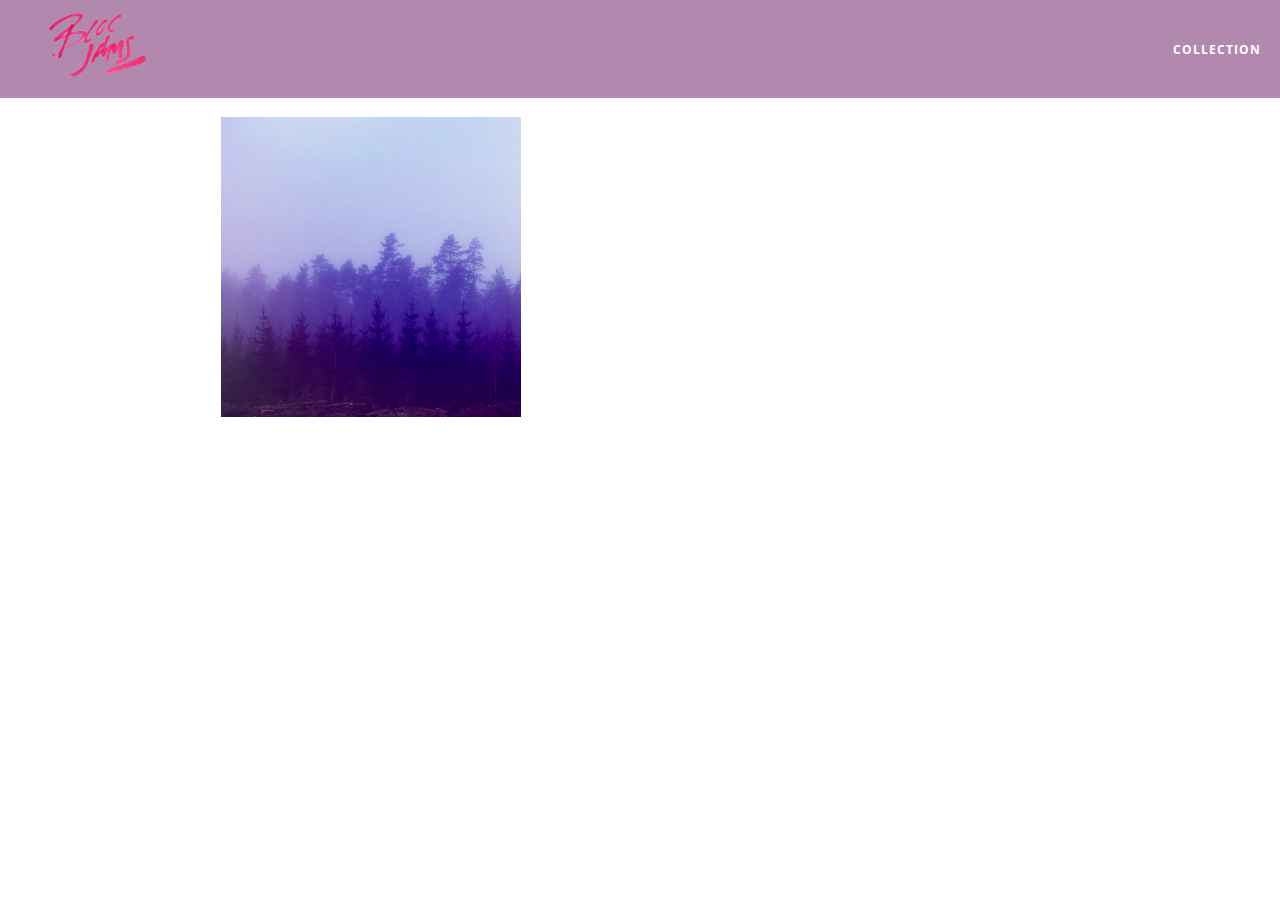
==== album.html @ cac98a99 "CP6: Add album with styles" ====
<!DOCTYPE html>
<html>
    <head>
        <title>Bloc Jams</title>
        <meta name="viewport" content="width=device-width, initial-scale=1">
        <link rel="stylesheet" type="text/css" href="http://fonts.googleapis.com/css?family=Open+Sans:400,800,600,700,300">
        <link rel="stylesheet" type="text/css" href="http://code.ionicframework.com/ionicons/2.0.1/css/ionicons.min.css">
        <link rel="stylesheet" type="text/css" href="styles/normalize.css">
        <link rel="stylesheet" type="text/css" href="styles/main.css">
        <link rel="stylesheet" type="text/css" href="styles/album.css">
    </head>
    <body class="album">
        <nav class="navbar"> <!-- nav bar -->
            <a href="index.html"  class="logo">
                <img src="assets/images/bloc_jams_logo.png" alt="bloc jams logo">
            </a>
            <div class="links-container">
                <a href="collection.html" class="navbar-link">collection</a>
            </div>
        </nav>

        <main class="album-view container narrow">
            <section class="clearfix">
                <div class="column half">
                    <img src="assets/images/album_covers/01.png" class="album-cover-art">
                </div>
                <div class="album-view-details column half">
                    <h2 class="album-view-title">The Colors</h2>
                    <h3 class="album-view-artist">Pablo Picasso</h3>
                    <h5 class="album-view-release-info">1909 Spanish Records</h5>
                </div>
            </section>

            <table class="album-view-song-list">
                <tr class="album-view-song-item">
                    <td class="song-item-number">1</td>
                    <td class="song-item-title">Blue</td>
                    <td class="song-item-duration">X:XX</td>
                </tr>
                <tr class="album-view-song-item">
                    <td class="song-item-number">2</td>
                    <td class="song-item-title">Red</td>
                    <td class="song-item-duration">X:XX</td>
                </tr>
                <tr class="album-view-song-item">
                    <td class="song-item-number">3</td>
                    <td class="song-item-title">Green</td>
                    <td class="song-item-duration">X:XX</td>
                </tr>
                <tr class="album-view-song-item">
                    <td class="song-item-number">4</td>
                    <td class="song-item-title">Purple</td>
                    <td class="song-item-duration">X:XX</td>
                </tr>
                <tr class="album-view-song-item">
                    <td class="song-item-number">5</td>
                    <td class="song-item-title">Black</td>
                    <td class="song-item-duration">X:XX</td>
                </tr>
            </table>
        </main>
    </body>
</html>
---- styles/main.css ----
*, *::before, *::after {
 -moz-box-sizing: border-box;
 -webkit-box-sizing: border-box;
 box-sizing: border-box;
}

html {
     height: 100%; /* makes sure our HTML takes up 100% of the browser window */
     font-size: 100%;
 }
 
 body {
     font-family: 'Open Sans'; /* sets our font to the "Open Sans" typeface */
     color: white;             /* sets the text color to white */
     min-height: 100%;         /* says the height of the body must be, at minimum, 100% of the window */
 }
 

.navbar {
    position: relative;
    padding: 0.5rem;
    background-color: rgba(101,18,95,0.5);
    z-index: 1;
 }
 
.navbar .logo {
     position: relative;
     left: 2rem;
     cursor: pointer;  /* produces the finger-pointer icon when you hover over the logo */
}

.navbar .links-container {
     display: table;
     position: absolute;
     top: 0;
     right: 0;
     height: 100px;
     color: white;
     /* #3 */
     text-decoration: none;
 }

 .links-container .navbar-link {
     display: table-cell;
     position: relative;
     height: 100%;
     padding-left: 1rem;
     padding-right: 1rem;
     /* #4 */
     vertical-align: middle;
     color: white;
     font-size: 0.625rem;
     letter-spacing: 0.05rem;
     font-weight: 700;
     text-transform: uppercase;
     /* #3 */
     text-decoration: none;
     cursor: pointer;
 }

.links-container .navbar-link:hover {
     color: rgb(233,50,117);
 }

.links-container .navbar-link:active {
    background-color: white;
}

.container {
     margin: 0 auto;
     max-width: 64rem;
}

 /* Medium screens (640px) */
 @media (min-width: 640px) {
     html { font-size: 112%; }
     .column {
         float: left;
         padding-left: 1rem;
         padding-right: 1rem;
     }
     
     .column.full { width: 100%; }
     .column.two-thirds { width: 66.7%; }
     .column.half { width: 50%; }
     .column.third { width: 33.3%; }
     .column.fourth { width: 25%; }
     .column.flow-opposite { float: right; }  
 }

 /* Large screens (1024px) */
 @media (min-width: 1024px) {
     html { font-size: 120%; }
 }

.clearfix::before,
.clearfix::after {
   content: " ";
   display: table;
}

.clearfix::after {
   clear: both;
}

.container.narrow {
    max-width: 56rem;
}
---- styles/album.css ----
body.album {
    background-image: url(../assets/images/blurred_backgrounds/blur_bg_3.jpg);
    background-repeat: no-repeat;
    background-attachment: fixed;
    background-position: center center;
    background-size: cover;
}

.album-cover-art {
    position: relative;
    left: 20%;
    margin-top: 1rem;
    width: 60%;
}

.album-view-details {
    position: relative;
    top: 1.5rem;
    padding: 1rem;
}

.album-view-details .album-view-title {
    font-weight: 300;
    font-size: 2rem;
}

.album-view-details .album-view-artist {
    font-weight: 300;
    font-size: 1.5rem;
}

.album-view-details .album-view-release-info {
    font-weight: 300;
    font-size: 0.75rem;
}

.album-view-song-list {
    width: 90%;
    margin: 1.5rem auto;
    font-weight: 300;
    font-size: 0.75em;
    border-collapse: collapse;
}

.album-view-song-item {
    height: 3rem;
    /* #1 */
    border-bottom: 1px solid rgba(255,255,255,0.5);
}

.song-item-number {
    width: 5%;
}

.song-item-title {
    width: 85%;
}

.song-item-duration {
    width: 5%;
}

@media (max-width: 640px) and (min-width: 320px) {
    .album-view-details {
        text-align: center;
    }

    .album-view-title {
        margin-top: 0;   
    }
}

/* #3 */
@media (max-width: 1024px) and (min-width: 320px) {
    .album-view-song-list {
        position: relative;
        top: 1rem;
        width: 80%;
        margin: auto;
    }
}
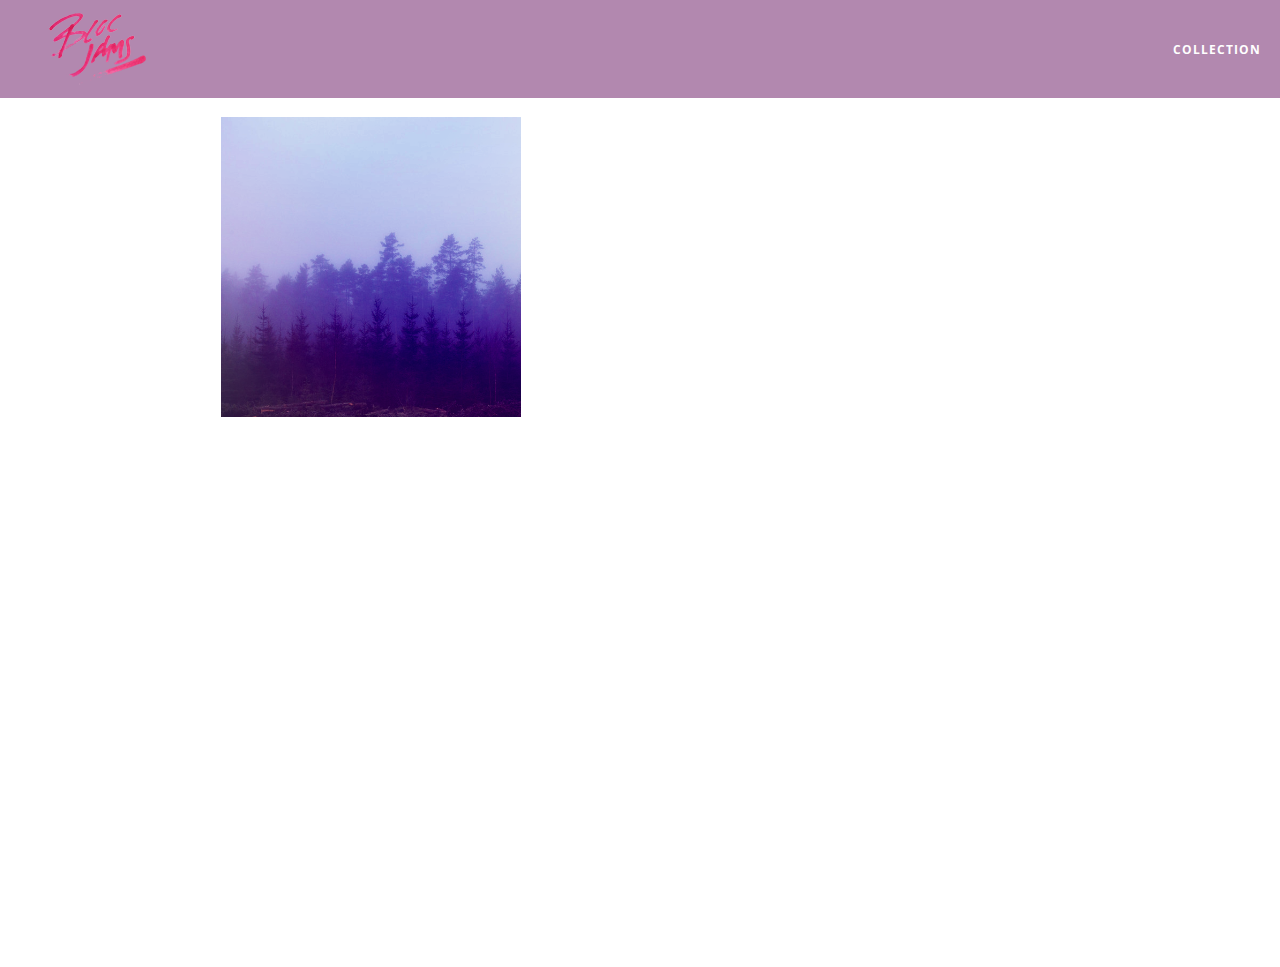
==== commit ca79f7a6: "CP15: add music player bar" ====
--- a/album.html
+++ b/album.html
@@ -8,6 +8,7 @@
         <link rel="stylesheet" type="text/css" href="styles/normalize.css">
         <link rel="stylesheet" type="text/css" href="styles/main.css">
         <link rel="stylesheet" type="text/css" href="styles/album.css">
+        <link rel="stylesheet" type="text/css" href="styles/player_bar.css">
     </head>
     <body class="album">
         <nav class="navbar"> <!-- nav bar -->
@@ -32,32 +33,46 @@
             </section>
 
             <table class="album-view-song-list">
-                <tr class="album-view-song-item">
-                    <td class="song-item-number">1</td>
-                    <td class="song-item-title">Blue</td>
-                    <td class="song-item-duration">X:XX</td>
-                </tr>
-                <tr class="album-view-song-item">
-                    <td class="song-item-number">2</td>
-                    <td class="song-item-title">Red</td>
-                    <td class="song-item-duration">X:XX</td>
-                </tr>
-                <tr class="album-view-song-item">
-                    <td class="song-item-number">3</td>
-                    <td class="song-item-title">Green</td>
-                    <td class="song-item-duration">X:XX</td>
-                </tr>
-                <tr class="album-view-song-item">
-                    <td class="song-item-number">4</td>
-                    <td class="song-item-title">Purple</td>
-                    <td class="song-item-duration">X:XX</td>
-                </tr>
-                <tr class="album-view-song-item">
-                    <td class="song-item-number">5</td>
-                    <td class="song-item-title">Black</td>
-                    <td class="song-item-duration">X:XX</td>
-                </tr>
+                
             </table>
         </main>
+        
+        <section class="player-bar">
+            <div class="container">
+                <div class="control-group main-controls">
+                    <a class="previous">
+                        <span class="ion-skip-backward"></span>
+                    </a>
+                    <a class="play-pause">
+                        <span class="ion-play"></span>
+                    </a>
+                    <a class="next">
+                        <span class="ion-skip-forward"></span>
+                    </a>
+                </div>
+                <div class="control-group currently-playing">
+                    <h2 class="song-name">My dumb song</h2>
+                    <div class="seek-control">
+                        <div class="seek-bar">
+                            <div class="fill"></div>
+                            <div class="thumb"></div>
+                        </div>
+                        <div class="current-time">2:30</div>
+                        <div class="total-time">4:45</div>
+                    </div>
+                    <h2 class="artist-song-mobile">My dumb song - Fallout Boy</h2>
+                    <h3 class="artist-name">Fallout Boy</h3>
+                </div>
+                <div class="control-group volume">
+                    <span class="ion-volume-high icon"></span>
+                    <div class="seek-bar">
+                        <div class="fill"></div>
+                        <div class="thumb"></div>
+                    </div>
+                </div>
+            </div>
+        </section>
+        
+        <script src="scripts/album.js"></script>
     </body>
 </html>--- a/styles/album.css
+++ b/styles/album.css
@@ -4,6 +4,7 @@
     background-attachment: fixed;
     background-position: center center;
     background-size: cover;
+    padding-bottom: 200px;
 }
 
 .album-cover-art {
@@ -50,6 +51,7 @@
 
 .song-item-number {
     width: 5%;
+    min-width: 30px;
 }
 
 .song-item-title {
@@ -58,6 +60,27 @@
 
 .song-item-duration {
     width: 5%;
+}
+
+.album-song-button {
+    text-align: center;
+    font-size: 14px;
+    background-color: white;
+    color: rgb(210, 40, 123);
+    border-radius: 50% 50%;
+    display: inline-block;
+    width: 28px;
+    height: 28px;
+}
+
+.album-song-button:hover {
+    cursor: pointer;
+    color: white;
+    background-color: rgb(210, 40, 123);
+}
+
+.album-song-button span {
+    line-height: 28px;
 }
 
 @media (max-width: 640px) and (min-width: 320px) {
@@ -78,4 +101,5 @@
         width: 80%;
         margin: auto;
     }
-}+}
+
--- a/styles/player_bar.css
+++ b/styles/player_bar.css
@@ -0,0 +1,186 @@
+.player-bar {
+    position: fixed;
+    bottom: 0;
+    left: 0;
+    right: 0;
+    height: 200px;
+    background-color: rgba(255, 255, 255, 0.3);
+    z-index: 100;
+}
+
+.player-bar a,
+.player-bar a:hover {
+    color: white;
+    cursor: pointer;
+    text-decoration: none;
+}
+
+.player-bar .container {
+    display: table;
+    padding: 0;
+    width: 90%;
+    min-height: 100%;
+}
+
+.player-bar .control-group {
+    display: table-cell;
+    vertical-align: middle;
+}
+
+.player-bar .main-controls {
+    width: 25%;
+    text-align: left;
+    padding-right: 1rem;
+}
+
+.player-bar .main-controls .previous {
+    margin-right: 16.5%;
+}
+
+.player-bar .main-controls .play-pause {
+    margin-right: 15%;
+    font-size: 1.6rem;
+}
+
+.player-bar .currently-playing {
+    width: 50%;
+    text-align: center;
+    position: relative;
+}
+
+.player-bar .currently-playing .song-name,
+.player-bar .currently-playing .artist-name,
+.player-bar .currently-playing .artist-song-mobile {
+    text-align: center;
+    font-size: 0.75rem;
+    margin: 0;
+    position: absolute;
+    width: 100%;
+    font-weight: 300;
+}
+
+.player-bar .currently-playing .song-name,
+.player-bar .currently-playing .artist-song-mobile {
+    top: 1.1rem;
+}
+
+.player-bar .currently-playing .artist-name {
+    bottom: 1.1rem;
+}
+
+.player-bar .currently-playing .artist-song-mobile {
+    display: none;
+}
+
+.seek-control {
+    position: relative;
+    font-size: 0.8rem;
+}
+
+.seek-control .current-time {
+    position: absolute;
+    top: 0.5rem;
+}
+
+.seek-control .total-time {
+    position: absolute;
+    right: 0;
+    top: 0.5rem;
+}
+
+.seek-bar {
+    height: 0.25rem;
+    background-color: rgba(255, 255, 255, 0.3);
+    border-radius: 2px;
+    position: relative;
+    cursor: pointer;
+}
+
+.seek-bar .fill {
+    background-color: white;
+    width: 36%;
+    height: 0.25rem;
+    border-radius: 2px;
+}
+
+.seek-bar .thumb {
+    position: absolute;
+    height: 0.5rem;
+    width: 0.5rem;
+    background-color: white;
+    left: 36%;
+    top: 50%;
+    /* #1 */
+    margin-left: -0.25rem;
+    margin-top: -0.25rem;
+    border-radius: 50%;
+    cursor: pointer;
+    -webkit-transition: all 100ms ease-in-out;
+    -moz-transition: all 100ms ease-in-out;
+    transition: all 100ms ease-in-out;
+}
+
+.seek-bar:hover .thumb {
+    width: 1.1rem;
+    height: 1.1rem;
+    margin-top: -0.5rem;
+    margin-left: -0.5rem;
+}
+
+.player-bar .volume {
+    width: 25%;
+    text-align: right;
+}
+
+.player-bar a {
+    font-size: 1.1rem;
+    vertical-align: middle;
+}
+
+.player-bar .volume .icon {
+    font-size: 1.1rem;
+    display: inline-block;
+    vertical-align: middle;
+}
+
+.player-bar .volume .seek-bar {
+    display: inline-block;
+    width: 5.75rem;
+    vertical-align: middle;
+}
+
+@media (max-width: 640px) {
+    .player-bar {
+        padding: 1rem;
+        background-color: rgba(0,0,0,0.6);
+    }
+
+    .player-bar .main-controls,
+    .player-bar .currently-playing,
+    .player-bar .volume {
+        display: block;
+        margin: 0 auto;
+        padding: 0;
+        width: 100%;
+        text-align: center;
+    }
+
+    .player-bar .main-controls,
+    .player-bar .volume {
+        min-height: 3.5rem;
+    }
+
+    .player-bar .currently-playing {
+        min-height: 2.5rem;
+    }
+
+    .player-bar .artist-name,
+    .player-bar .song-name {
+        display: none;
+    }
+
+    .player-bar .currently-playing .artist-song-mobile {
+        display: block;
+    }
+}
+
